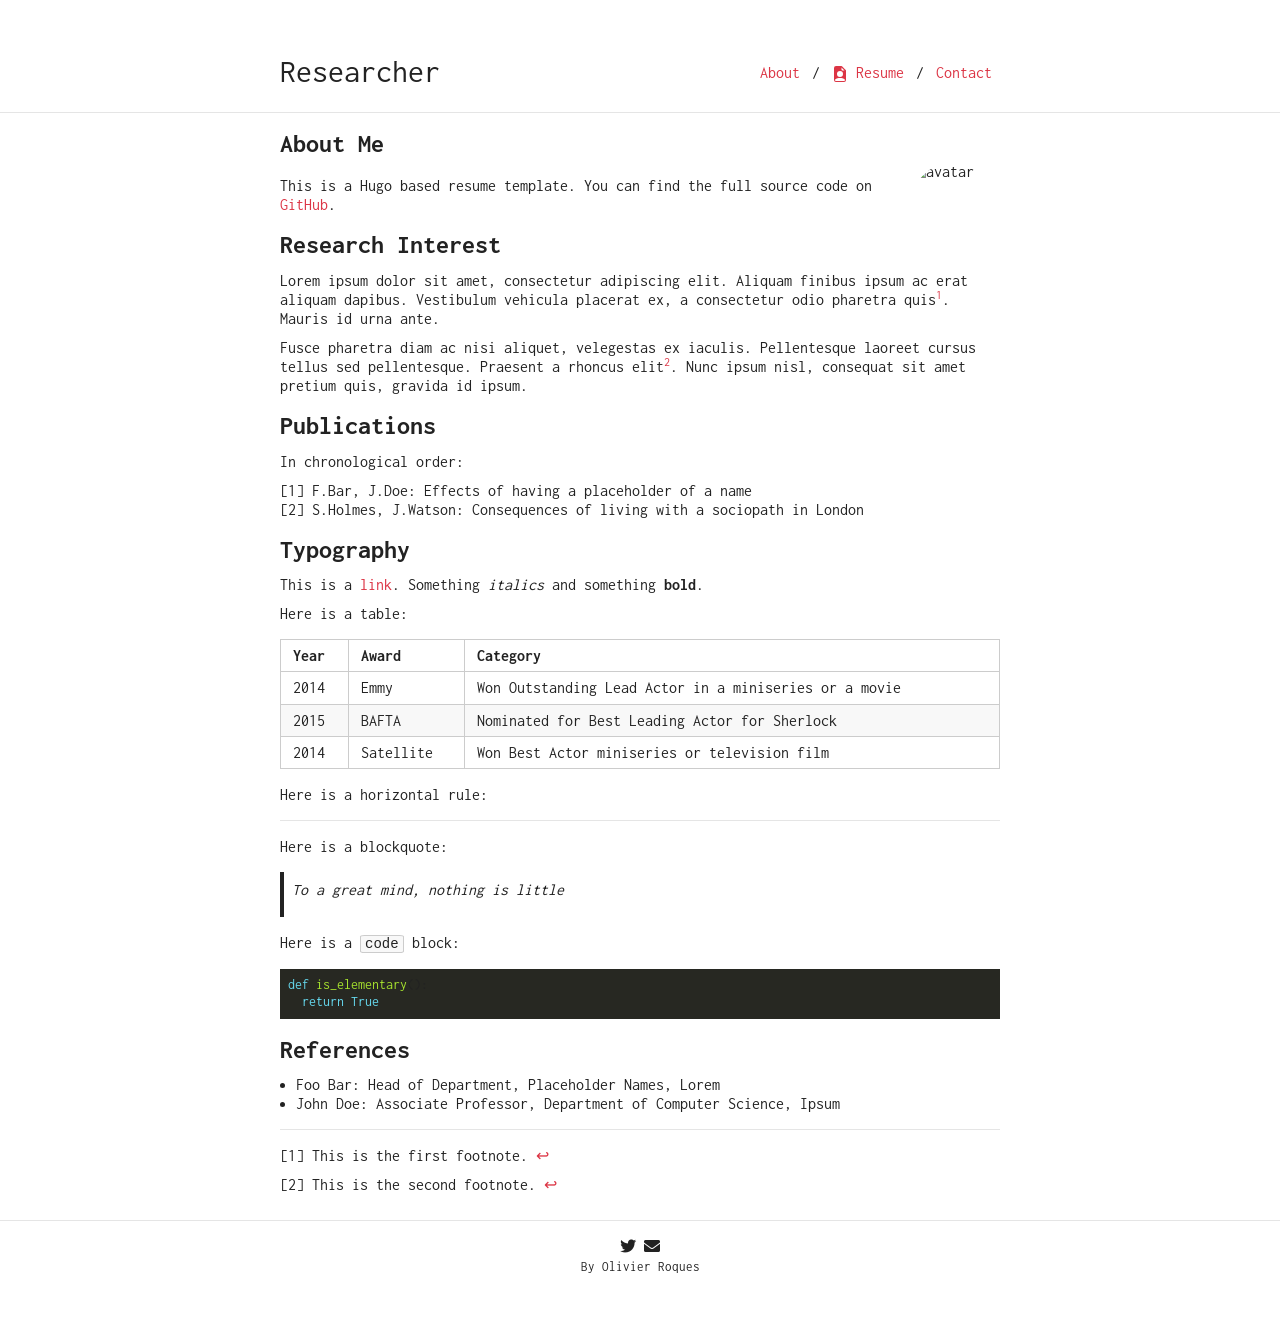
==== about/index.html @ bad7474a "m" ====
<!DOCTYPE html>
<html lang=""><head>
    <meta charset="utf-8">
    <meta name="viewport" content="width=device-width, initial-scale=1, shrink-to-fit=no">

    <title>About</title>
    <meta name="description" content="A simple monospaced resume theme for Hugo.">
    <meta name="author" content='Olivier Roques'>

    <link href="https://fonts.googleapis.com/css2?family=Inconsolata:wght@400;700&display=swap" rel="stylesheet">
    <link rel="stylesheet" href="https://cdn.jsdelivr.net/npm/bootstrap@4.5.3/dist/css/bootstrap.min.css" integrity="sha384-TX8t27EcRE3e/ihU7zmQxVncDAy5uIKz4rEkgIXeMed4M0jlfIDPvg6uqKI2xXr2" crossorigin="anonymous">
    <link rel="stylesheet" href="https://cdnjs.cloudflare.com/ajax/libs/font-awesome/5.15.3/css/all.min.css" integrity="sha512-iBBXm8fW90+nuLcSKlbmrPcLa0OT92xO1BIsZ+ywDWZCvqsWgccV3gFoRBv0z+8dLJgyAHIhR35VZc2oM/gI1w==" crossorigin="anonymous">

    
    <link rel="stylesheet" href="/sass/researcher.min.css">

    
        <link rel="icon" type="image/ico" href="https://example.com/favicon.ico">
    

    
        
    
</head>

    <body><div class="container mt-5">
    <nav class="navbar navbar-expand-sm flex-column flex-sm-row text-nowrap p-0">
        <a class="navbar-brand mx-0 mr-sm-auto" href="https://example.com" title="Researcher">
          
          Researcher
        </a>
        <div class="navbar-nav flex-row flex-wrap justify-content-center">
            
                
                
                    <a class="nav-item nav-link" href="/about" title="About">
                        About
                    </a>
                    
                        <span class="nav-item navbar-text mx-1">/</span>
                    
                
                    <a class="nav-item nav-link" href="/resume.pdf" title="Resume">
                        <svg width="1em" height="1em" viewBox="0 0 16 16" class="bi bi-file-earmark-person-fill" fill="currentColor" xmlns="http://www.w3.org/2000/svg"><path fill-rule="evenodd" d="M2 2a2 2 0 0 1 2-2h5.293A1 1 0 0 1 10 .293L13.707 4a1 1 0 0 1 .293.707V14a2 2 0 0 1-2 2H4a2 2 0 0 1-2-2V2zm7.5 1.5v-2l3 3h-2a1 1 0 0 1-1-1zM11 8a3 3 0 1 1-6 0 3 3 0 0 1 6 0zm2 5.755S12 12 8 12s-5 1.755-5 1.755V14a1 1 0 0 0 1 1h8a1 1 0 0 0 1-1v-.245z"/></svg> Resume
                    </a>
                    
                        <span class="nav-item navbar-text mx-1">/</span>
                    
                
                    <a class="nav-item nav-link" href="/contact" title="Contact">
                        Contact
                    </a>
                    
                
            
        </div>
    </nav>
</div>
<hr>
<div id="content">
<div class="container">
    <h2 id="about-me">About Me</h2>
<figure class="avatar"><img src="/avatar.jpg"
         alt="avatar"/>
</figure>

<p>This is a Hugo based resume template. You can find the full source code on
<a href="https://github.com/ojroques/hugo-researcher">GitHub</a>.</p>
<h2 id="research-interest">Research Interest</h2>
<p>Lorem ipsum dolor sit amet, consectetur adipiscing elit. Aliquam finibus ipsum
ac erat aliquam dapibus. Vestibulum vehicula placerat ex, a consectetur odio
pharetra quis<sup id="fnref:1"><a href="#fn:1" class="footnote-ref" role="doc-noteref">1</a></sup>. Mauris id urna ante.</p>
<p>Fusce pharetra diam ac nisi aliquet, velegestas ex iaculis. Pellentesque
laoreet cursus tellus sed pellentesque. Praesent a rhoncus elit<sup id="fnref:2"><a href="#fn:2" class="footnote-ref" role="doc-noteref">2</a></sup>. Nunc
ipsum nisl, consequat sit amet pretium quis, gravida id ipsum.</p>
<h2 id="publications">Publications</h2>
<p>In chronological order:</p>
<ol>
<li>F.Bar, J.Doe: Effects of having a placeholder of a name</li>
<li>S.Holmes, J.Watson: Consequences of living with a sociopath in London</li>
</ol>
<h2 id="typography">Typography</h2>
<p>This is a <a href="http://google.com">link</a>. Something <em>italics</em> and something <strong>bold</strong>.</p>
<p>Here is a table:</p>
<table>
<thead>
<tr>
<th>Year</th>
<th>Award</th>
<th>Category</th>
</tr>
</thead>
<tbody>
<tr>
<td>2014</td>
<td>Emmy</td>
<td>Won Outstanding Lead Actor in a miniseries or a movie</td>
</tr>
<tr>
<td>2015</td>
<td>BAFTA</td>
<td>Nominated for Best Leading Actor for Sherlock</td>
</tr>
<tr>
<td>2014</td>
<td>Satellite</td>
<td>Won Best Actor miniseries or television film</td>
</tr>
</tbody>
</table>
<p>Here is a horizontal rule:</p>
<hr>
<p>Here is a blockquote:</p>
<blockquote>
<p>To a great mind, nothing is little</p>
</blockquote>
<p>Here is a <code>code</code> block:</p>
<div class="highlight"><pre tabindex="0" style="color:#f8f8f2;background-color:#272822;-moz-tab-size:4;-o-tab-size:4;tab-size:4;"><code class="language-python" data-lang="python"><span style="display:flex;"><span><span style="color:#66d9ef">def</span> <span style="color:#a6e22e">is_elementary</span>():
</span></span><span style="display:flex;"><span>  <span style="color:#66d9ef">return</span> <span style="color:#66d9ef">True</span>
</span></span></code></pre></div><h2 id="references">References</h2>
<ul>
<li>Foo Bar: Head of Department, Placeholder Names, Lorem</li>
<li>John Doe: Associate Professor, Department of Computer Science, Ipsum</li>
</ul>
<div class="footnotes" role="doc-endnotes">
<hr>
<ol>
<li id="fn:1">
<p>This is the first footnote.&#160;<a href="#fnref:1" class="footnote-backref" role="doc-backlink">&#x21a9;&#xfe0e;</a></p>
</li>
<li id="fn:2">
<p>This is the second footnote.&#160;<a href="#fnref:2" class="footnote-backref" role="doc-backlink">&#x21a9;&#xfe0e;</a></p>
</li>
</ol>
</div>

</div>

        </div><div id="footer" class="mb-5">
    <hr>
    
    <div class="container text-center">
        
            <a href="https://twitter.com/" class="fab fa-twitter fa-1x" title="Twitter"></a>
        
            <a href="mailto:mail@example.com" class="fas fa-envelope fa-1x" title="E-mail"></a>
        
    </div>
    
    
        <div class="container text-center">
            <a href="https://github.com/ojroques/hugo-researcher" title="By Olivier Roques"><small>By Olivier Roques</small></a>
        </div>
    
</div>
</body>
</html>
---- sass/researcher.min.css ----
#content a,.nav-link{color:#dc3545;text-decoration:none}#content a *,.nav-link *{color:#dc3545}#content a:hover,.nav-link:hover{color:#dc3545;text-decoration:underline}#footer a,.navbar-brand{color:#222;text-decoration:none}#footer a *,.navbar-brand *{color:#222}#footer a:hover,.navbar-brand:hover{color:#222;text-decoration:underline}#content table td,#content table th{border:1px solid #ccc;padding:6px 12px;text-align:left}*{color:#222;font-family:Inconsolata;line-height:1.2}.container{max-width:750px}.navbar-brand{font-size:2rem}#content p{margin-bottom:.6rem}#content h1,#content h2,#content h3,#content h4,#content h5,#content h6{font-size:medium;font-weight:700;margin:1rem 0 .6rem}#content h1{font-size:1.8rem}#content h2{font-size:1.6rem}#content h3{font-size:1.4rem}#content h4{font-size:1.2rem}#content img{display:block;margin:1rem auto;max-width:100%}#content .avatar>img{border-radius:50%;float:right;margin:-8px 0 0 16px;height:90px;width:90px}#content ol{counter-reset:list;list-style:none;padding-left:2rem}#content ol>li{display:table-row}#content ol>li:before{content:"[" counter(list,decimal)"] ";counter-increment:list;display:table-cell;text-align:right;padding-right:.5em}#content .container>ol,#content .footnotes>ol{padding-left:0}#content ul{list-style:inside;padding-left:2rem}#content ul>li{list-style-position:outside;margin-left:1em}#content .container>ul,#content .footnotes>ul{padding-left:0}#content table{margin:1rem auto;width:100%}#content table th{font-weight:700}#content table tr:nth-child(2n){background-color:#f8f8f8}#content blockquote{border-left:4px solid;font-style:italic;margin:1rem 0;padding:8px}#content code{color:#222;background-color:#f8f8f8;border:1px solid #ccc;border-radius:10%;padding:0 4px}#content pre code{all:unset}#content .highlight{margin:1rem auto}#content .highlight>pre{padding:8px}
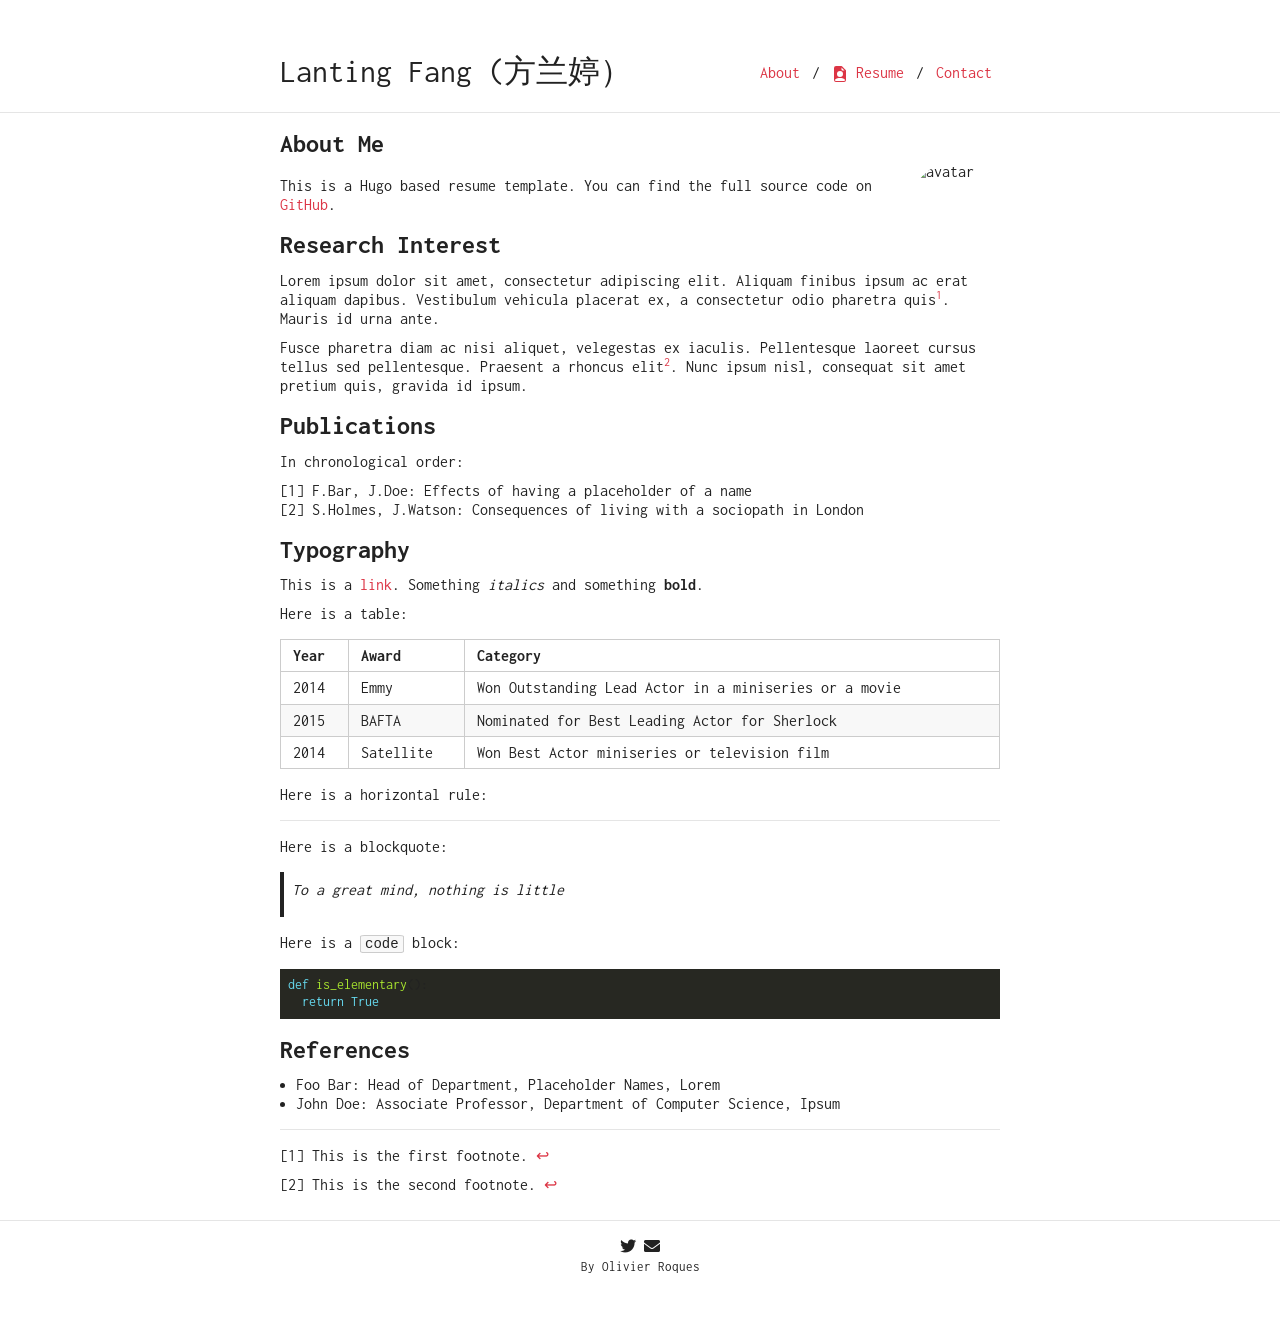
==== commit e66a93cb: "m" ====
--- a/about/index.html
+++ b/about/index.html
@@ -15,7 +15,7 @@
     <link rel="stylesheet" href="/sass/researcher.min.css">
 
     
-        <link rel="icon" type="image/ico" href="https://example.com/favicon.ico">
+        <link rel="icon" type="image/ico" href="https://fanglanting.github.io/favicon.ico">
     
 
     
@@ -25,9 +25,9 @@
 
     <body><div class="container mt-5">
     <nav class="navbar navbar-expand-sm flex-column flex-sm-row text-nowrap p-0">
-        <a class="navbar-brand mx-0 mr-sm-auto" href="https://example.com" title="Researcher">
+        <a class="navbar-brand mx-0 mr-sm-auto" href="https://fanglanting.github.io" title="Lanting Fang (方兰婷）">
           
-          Researcher
+          Lanting Fang (方兰婷）
         </a>
         <div class="navbar-nav flex-row flex-wrap justify-content-center">
             
